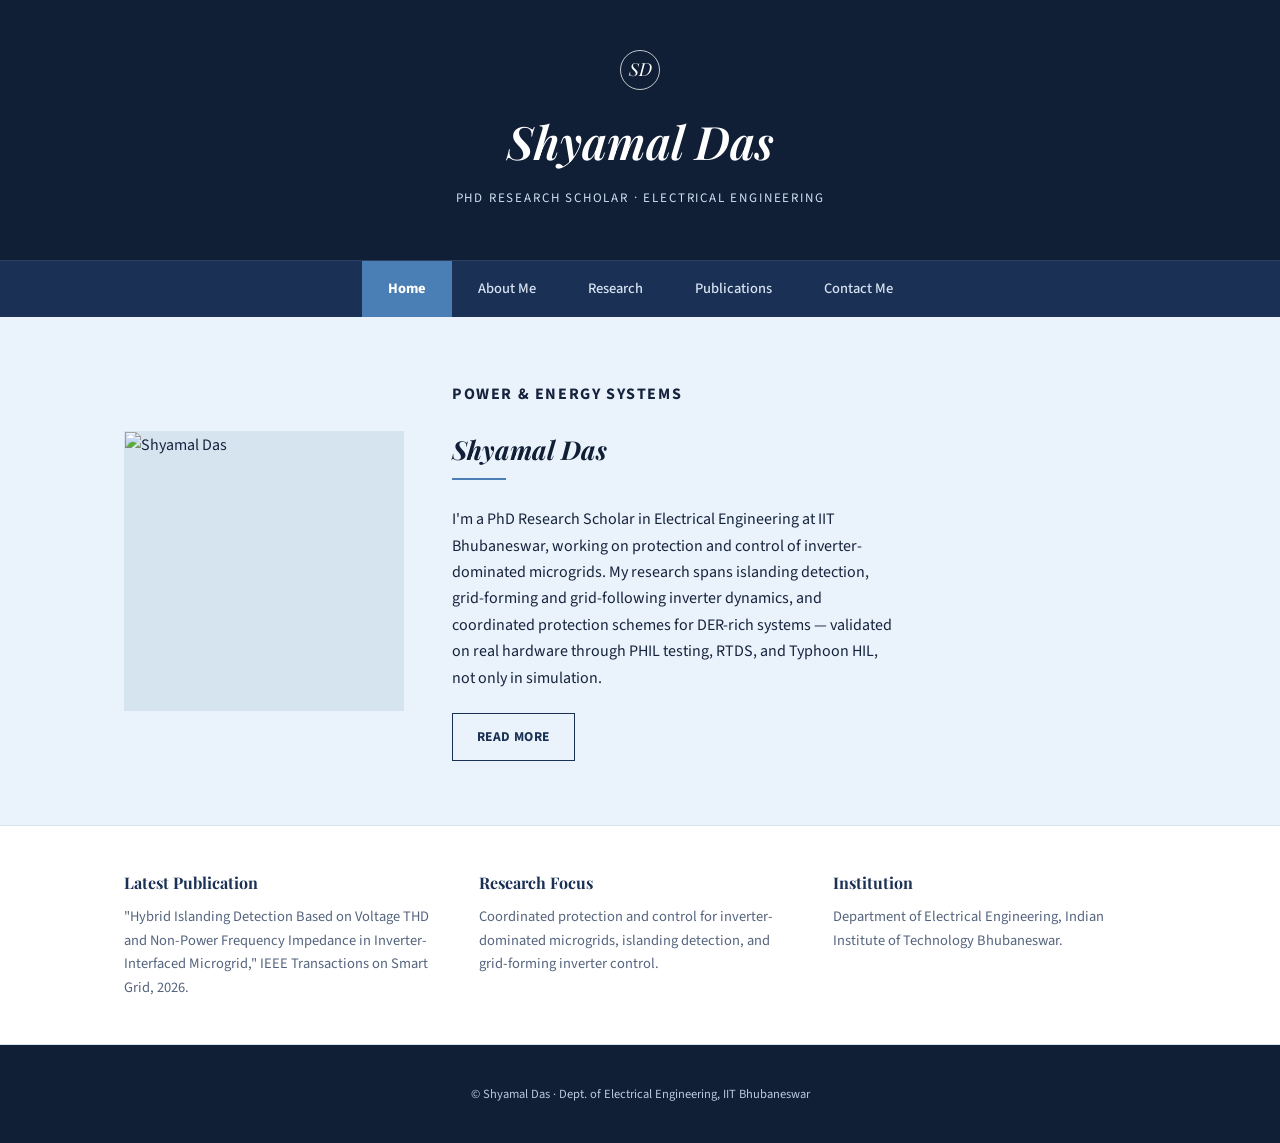
==== index.html @ 1ba5a6b0 "Initial commit" ====
<!DOCTYPE html>
<html lang="en">
<head>
<meta charset="UTF-8">
<meta name="viewport" content="width=device-width, initial-scale=1.0">
<title>Shyamal Das — Electrical Engineering, IIT Bhubaneswar</title>
<meta name="description" content="Shyamal Das — PhD Research Scholar, Electrical Engineering (Power Systems), IIT Bhubaneswar.">
<link rel="preconnect" href="https://fonts.googleapis.com">
<link rel="preconnect" href="https://fonts.gstatic.com" crossorigin>
<link href="https://fonts.googleapis.com/css2?family=Playfair+Display:ital,wght@0,600;1,600&family=Source+Sans+3:wght@400;600;700&display=swap" rel="stylesheet">
<link rel="stylesheet" href="style.css">
</head>
<body>

<header class="cover">
  <div>
    <div class="cover-mark">SD</div>
    <h1>Shyamal Das</h1>
    <p>PhD Research Scholar &middot; Electrical Engineering</p>
  </div>
</header>

<nav class="nav-bar">
  <div class="nav-inner">
    <a href="index.html" class="active">Home</a>
    <a href="about.html">About Me</a>
    <a href="research.html">Research</a>
    <a href="publications.html">Publications</a>
    <a href="contact.html">Contact Me</a>
  </div>
  <button class="nav-toggle" aria-label="Toggle menu" aria-expanded="false">
    <span></span><span></span><span></span>
  </button>
</nav>

<main>
  <div class="wrap">
    <div class="intro-grid">
      <div class="intro-photo-wrap">
        <img class="intro-photo" src="Image/profile.jpg" alt="Shyamal Das">
        <div class="intro-photo-fallback">Add profile.jpg to the Image folder</div>
      </div>
      <div class="intro-text">
        <p class="intro-eyebrow">Power &amp; Energy Systems</p>
        <h2 class="section-title">Shyamal Das</h2>
        <div class="section-rule"></div>
        <p>
          I'm a PhD Research Scholar in Electrical Engineering at IIT Bhubaneswar,
          working on protection and control of inverter-dominated microgrids. My research
          spans islanding detection, grid-forming and grid-following inverter dynamics, and
          coordinated protection schemes for DER-rich systems &mdash; validated on real hardware
          through PHIL testing, RTDS, and Typhoon HIL, not only in simulation.
        </p>
        <a href="about.html" class="btn">Read More</a>
      </div>
    </div>
  </div>

  <div class="strip">
    <div class="strip-grid">
      <div class="strip-item">
        <h3>Latest Publication</h3>
        <p>"Hybrid Islanding Detection Based on Voltage THD and Non-Power Frequency Impedance in Inverter-Interfaced Microgrid," IEEE Transactions on Smart Grid, 2026.</p>
      </div>
      <div class="strip-item">
        <h3>Research Focus</h3>
        <p>Coordinated protection and control for inverter-dominated microgrids, islanding detection, and grid-forming inverter control.</p>
      </div>
      <div class="strip-item">
        <h3>Institution</h3>
        <p>Department of Electrical Engineering, Indian Institute of Technology Bhubaneswar.</p>
      </div>
    </div>
  </div>
</main>

<footer class="site-footer">
  <p>&copy; Shyamal Das &middot; Dept. of Electrical Engineering, IIT Bhubaneswar</p>
</footer>

<script src="script.js"></script>
</body>
</html>
---- style.css ----
/* ---- tokens ---- */
:root{
  --navy-dark:  #101E36;
  --navy:       #1B3055;
  --navy-soft:  #2A4570;
  --accent:     #4A7FB5;
  --sky:        #EAF3FB;
  --card:       #FFFFFF;
  --text:       #16233D;
  --text-soft:  #55647E;
  --border:     #D6E4F0;

  --f-head: 'Playfair Display', Georgia, serif;
  --f-body: 'Source Sans 3', 'Segoe UI', sans-serif;

  --max: 1080px;
}

*{box-sizing:border-box;}
html{scroll-behavior:smooth;}
body{
  margin:0;
  background:var(--sky);
  color:var(--text);
  font-family:var(--f-body);
  line-height:1.65;
  -webkit-font-smoothing:antialiased;
}
a{color:inherit;}
h1,h2,h3{font-family:var(--f-head); margin:0; color:var(--navy-dark);}
ul{list-style:none; margin:0; padding:0;}
img{max-width:100%; display:block;}

/* ---- cover / header ---- */
.cover{
  position:relative;
  min-height:260px;
  display:flex; align-items:center; justify-content:center;
  text-align:center;
  background:
    linear-gradient(180deg, rgba(16,30,54,.72), rgba(16,30,54,.82)),
    url('Image/cover.jpg') center/cover no-repeat, var(--navy-dark);
  color:#fff;
  padding:40px 20px;
}
.cover-mark{
  width:40px; height:40px; margin:0 auto 14px;
  border:1.5px solid rgba(255,255,255,.75); border-radius:50%;
  display:flex; align-items:center; justify-content:center;
  font-family:var(--f-head); font-style:italic; font-size:18px;
}
.cover h1{
  color:#fff; font-size:clamp(30px,4.5vw,46px); font-style:italic;
  font-weight:600; margin-bottom:8px;
}
.cover p{
  font-family:var(--f-body); letter-spacing:.14em; font-size:13px;
  text-transform:uppercase; color:#CFE0F2; margin:0;
}

/* ---- nav ---- */
.nav-bar{
  background:var(--navy); border-top:1px solid rgba(255,255,255,.08);
  position:sticky; top:0; z-index:30;
}
.nav-inner{
  max-width:var(--max); margin:0 auto;
  display:flex; align-items:center; justify-content:center;
  flex-wrap:wrap;
}
.nav-inner a{
  font-family:var(--f-body); font-size:14.5px; font-weight:500;
  text-decoration:none; color:#D7E3F2;
  padding:16px 26px; transition:background .2s ease, color .2s ease;
}
.nav-inner a:hover{background:var(--navy-soft); color:#fff;}
.nav-inner a.active{
  background:var(--accent); color:#fff; font-weight:700;
}
.nav-toggle{
  display:none; background:none; border:0; cursor:pointer;
  padding:14px 20px; flex-direction:column; gap:5px; margin-left:auto;
}
.nav-toggle span{width:22px; height:2px; background:#fff; display:block;}

/* ---- layout helpers ---- */
.wrap{max-width:var(--max); margin:0 auto; padding:64px 24px;}
.wrap-narrow{max-width:820px; margin:0 auto; padding:64px 24px;}

.section-title{
  font-size:26px; font-style:italic; margin-bottom:6px;
}
.section-rule{
  width:54px; height:2px; background:var(--accent); margin:0 0 26px;
}

/* ---- home intro ---- */
.intro-grid{
  display:grid; grid-template-columns:280px 1fr; gap:48px; align-items:center;
}
.intro-photo-wrap{
  position:relative; width:100%; aspect-ratio:1/1;
  background:var(--border); border:1px solid var(--border); overflow:hidden;
}
.intro-photo{width:100%; height:100%; object-fit:cover;}
.intro-photo-fallback{
  display:none; position:absolute; inset:0;
  align-items:center; justify-content:center; text-align:center; padding:20px;
  color:var(--text-soft); font-family:var(--f-body); font-size:13px;
}
.intro-photo-wrap.no-image .intro-photo{display:none;}
.intro-photo-wrap.no-image .intro-photo-fallback{display:flex;}
.intro-eyebrow{
  font-family:var(--f-body); font-size:12.5px; letter-spacing:.1em;
  text-transform:uppercase; color:var(--accent); font-weight:700; margin-bottom:10px;
}
.intro-text p{font-size:16px; color:var(--text); margin:0 0 22px; max-width:56ch;}
.btn{
  display:inline-block; font-family:var(--f-body); font-size:13.5px; font-weight:700;
  letter-spacing:.03em; text-transform:uppercase;
  padding:12px 24px; border:1.5px solid var(--navy); text-decoration:none;
  color:var(--navy); transition:all .2s ease;
}
.btn:hover{background:var(--navy); color:#fff;}

/* ---- highlight strip (home) ---- */
.strip{background:var(--card); border-top:1px solid var(--border); border-bottom:1px solid var(--border);}
.strip-grid{
  max-width:var(--max); margin:0 auto; padding:44px 24px;
  display:grid; grid-template-columns:repeat(3,1fr); gap:32px;
}
.strip-item h3{font-size:16px; margin-bottom:8px; color:var(--navy);}
.strip-item p{margin:0; font-size:14.5px; color:var(--text-soft);}

/* ---- cards / lists shared ---- */
.card{
  background:var(--card); border:1px solid var(--border);
  padding:26px 28px; margin-bottom:18px;
}
.tag-list{display:flex; flex-wrap:wrap; gap:10px; margin-top:18px;}
.tag-list li{
  font-family:var(--f-body); font-size:12.5px; padding:7px 14px;
  background:var(--card); border:1px solid var(--border); color:var(--navy);
}

/* ---- timeline (about page) ---- */
.timeline{border-left:2px solid var(--border); margin:0 0 40px 6px; padding-left:26px;}
.timeline-item{position:relative; padding-bottom:30px;}
.timeline-item:last-child{padding-bottom:0;}
.timeline-item::before{
  content:''; position:absolute; left:-32px; top:5px;
  width:9px; height:9px; border-radius:50%;
  background:var(--sky); border:2px solid var(--accent);
}
.timeline-date{font-family:var(--f-body); font-size:12.5px; font-weight:700; color:var(--accent); margin:0 0 4px;}
.timeline-title{font-size:18px; margin-bottom:4px;}
.timeline-org{font-size:14px; color:var(--text-soft); margin:0 0 6px;}
.timeline-desc{font-size:14.5px; margin:0; color:var(--text);}

.exp-grid{display:grid; grid-template-columns:repeat(2,1fr); gap:18px;}

/* ---- publications ---- */
.pub-group-title{
  font-family:var(--f-body); font-size:13px; text-transform:uppercase; letter-spacing:.08em;
  color:var(--accent); font-weight:700; margin:0 0 16px;
}
.pub-list{counter-reset:pub; margin-bottom:40px;}
.pub-item{counter-increment:pub; padding:16px 0 16px 40px; position:relative; border-top:1px solid var(--border);}
.pub-item::before{
  content:counter(pub, decimal-leading-zero);
  position:absolute; left:0; top:16px;
  font-family:var(--f-body); font-weight:700; font-size:12px; color:var(--accent);
}
.pub-text{margin:0; font-size:15px;}
.pub-meta{margin:6px 0 0; font-size:12.5px; color:var(--text-soft);}
.review-note{font-size:14px; color:var(--text-soft);}

/* ---- skills ---- */
.skills-grid{display:grid; grid-template-columns:repeat(3,1fr); gap:32px;}
.skill-col h3{font-size:15px; margin-bottom:12px; color:var(--accent); font-family:var(--f-body); text-transform:uppercase; letter-spacing:.04em;}
.skill-col ul li{font-size:14px; padding:8px 0; border-top:1px solid var(--border);}
.skill-col ul li:last-child{border-bottom:1px solid var(--border);}

/* ---- contact ---- */
.contact-email{
  font-family:var(--f-body); font-size:19px; font-weight:700; color:var(--navy);
  text-decoration:none; border-bottom:2px solid var(--accent);
}
.profile-links{display:flex; flex-direction:column; gap:12px; margin-top:26px;}
.profile-link{
  font-size:14px; color:var(--text-soft);
  padding:11px 16px; border:1px solid var(--border); background:var(--card);
}

/* ---- footer ---- */
.site-footer{
  background:var(--navy-dark); color:#B9C9DE;
  text-align:center; padding:26px 24px; font-size:12.5px;
}

/* ---- responsive ---- */
@media (max-width:820px){
  .intro-grid{grid-template-columns:1fr;}
  .intro-photo{max-width:280px; margin:0 auto;}
  .strip-grid{grid-template-columns:1fr; gap:24px;}
  .exp-grid{grid-template-columns:1fr;}
  .skills-grid{grid-template-columns:1fr; gap:24px;}
}

@media (max-width:680px){
  .nav-toggle{display:flex;}
  .nav-inner{
    display:none; width:100%; flex-direction:column;
  }
  .nav-inner.open{display:flex;}
  .nav-inner a{width:100%; text-align:center; border-top:1px solid rgba(255,255,255,.08);}
}

/* ---- accessibility ---- */
a:focus-visible, button:focus-visible{outline:2px solid var(--accent); outline-offset:2px;}
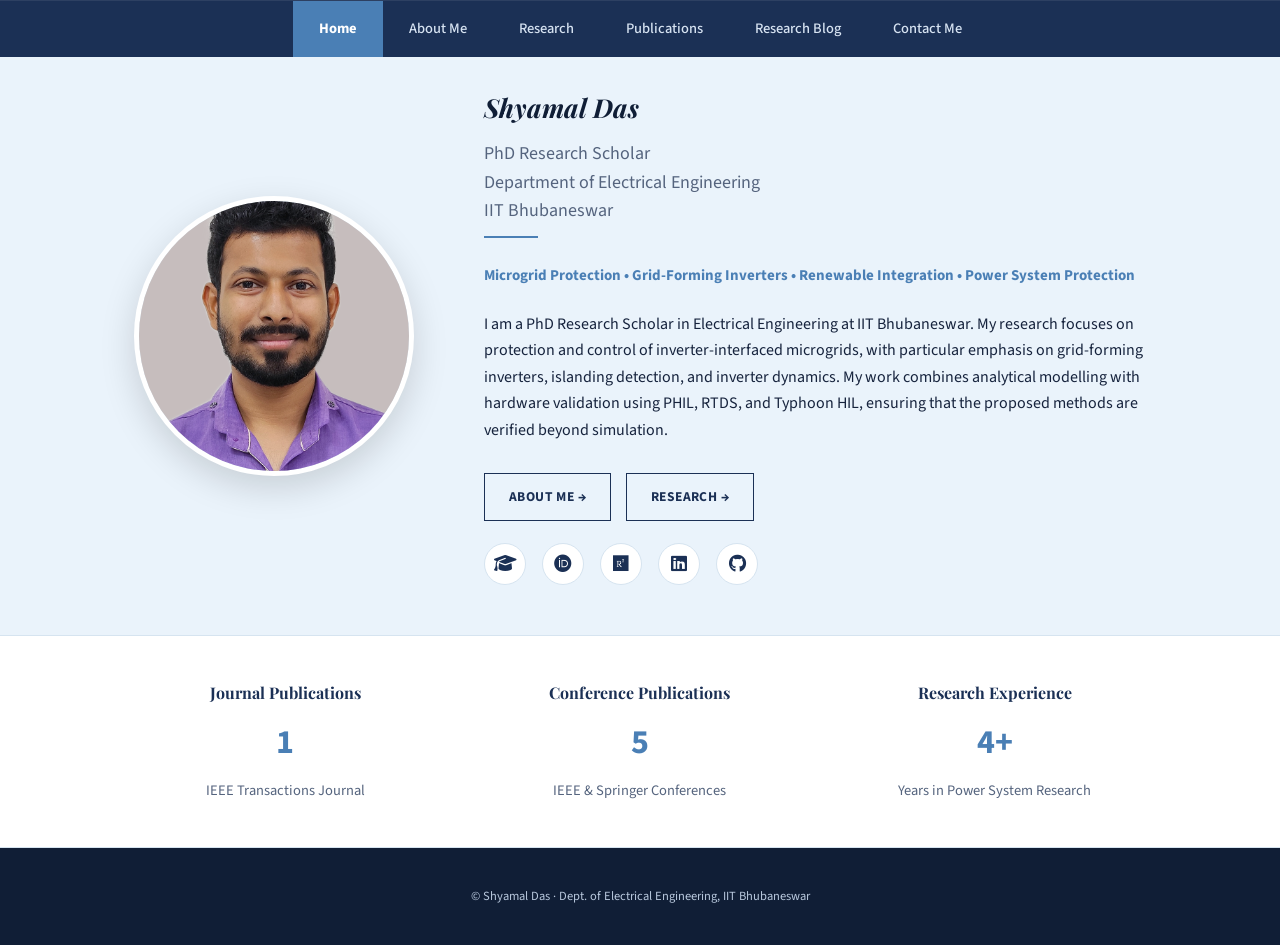
==== commit 55de5250: "Initial commit" ====
--- a/index.html
+++ b/index.html
@@ -8,17 +8,12 @@
 <link rel="preconnect" href="https://fonts.googleapis.com">
 <link rel="preconnect" href="https://fonts.gstatic.com" crossorigin>
 <link href="https://fonts.googleapis.com/css2?family=Playfair+Display:ital,wght@0,600;1,600&family=Source+Sans+3:wght@400;600;700&display=swap" rel="stylesheet">
+<link rel="stylesheet" href="https://cdnjs.cloudflare.com/ajax/libs/font-awesome/6.7.2/css/all.min.css">
 <link rel="stylesheet" href="style.css">
 </head>
 <body>
 
-<header class="cover">
-  <div>
-    <div class="cover-mark">SD</div>
-    <h1>Shyamal Das</h1>
-    <p>PhD Research Scholar &middot; Electrical Engineering</p>
-  </div>
-</header>
+
 
 <nav class="nav-bar">
   <div class="nav-inner">
@@ -26,6 +21,7 @@
     <a href="about.html">About Me</a>
     <a href="research.html">Research</a>
     <a href="publications.html">Publications</a>
+    <a href="blog.html">Research Blog</a>
     <a href="contact.html">Contact Me</a>
   </div>
   <button class="nav-toggle" aria-label="Toggle menu" aria-expanded="false">
@@ -36,43 +32,106 @@
 <main>
   <div class="wrap">
     <div class="intro-grid">
+
       <div class="intro-photo-wrap">
-        <img class="intro-photo" src="Image/profile.jpg" alt="Shyamal Das">
-        <div class="intro-photo-fallback">Add profile.jpg to the Image folder</div>
+        <img class="intro-photo" src="Image/profile.jpeg" alt="Shyamal Das">
+        <div class="intro-photo-fallback">
+          Add profile.jpeg to the Image folder
+        </div>
       </div>
+
       <div class="intro-text">
-        <p class="intro-eyebrow">Power &amp; Energy Systems</p>
+
         <h2 class="section-title">Shyamal Das</h2>
+
+        <p class="intro-designation">
+          PhD Research Scholar<br>
+          Department of Electrical Engineering<br>
+          IIT Bhubaneswar
+        </p>
+
         <div class="section-rule"></div>
+
+        <p class="intro-interests">
+          Microgrid Protection &bull;
+          Grid-Forming Inverters &bull;
+          Renewable Integration &bull;
+          Power System Protection
+        </p>
+
         <p>
-          I'm a PhD Research Scholar in Electrical Engineering at IIT Bhubaneswar,
-          working on protection and control of inverter-dominated microgrids. My research
-          spans islanding detection, grid-forming and grid-following inverter dynamics, and
-          coordinated protection schemes for DER-rich systems &mdash; validated on real hardware
-          through PHIL testing, RTDS, and Typhoon HIL, not only in simulation.
+          I am a PhD Research Scholar in Electrical Engineering at IIT Bhubaneswar.
+          My research focuses on protection and control of inverter-interfaced
+          microgrids, with particular emphasis on grid-forming inverters,
+          islanding detection, and inverter dynamics. My work combines analytical
+          modelling with hardware validation using PHIL, RTDS, and Typhoon HIL,
+          ensuring that the proposed methods are verified beyond simulation.
         </p>
-        <a href="about.html" class="btn">Read More</a>
+
+        <div class="hero-buttons">
+          <a href="about.html" class="btn">
+            About Me →
+          </a>
+
+          <a href="research.html" class="btn btn-filled">
+            Research →
+          </a>
+        </div>
+
+        <div class="hero-icons">
+
+          <a href="https://scholar.google.com/citations?user=YOUR_ID"
+             target="_blank" aria-label="Google Scholar">
+             <i class="fas fa-graduation-cap"></i>
+          </a>
+
+          <a href="https://orcid.org/YOUR_ORCID"
+             target="_blank" aria-label="ORCID">
+             <i class="fab fa-orcid"></i>
+          </a>
+
+          <a href="https://www.researchgate.net/profile/YOUR_PROFILE"
+             target="_blank" aria-label="ResearchGate">
+             <i class="fab fa-researchgate"></i>
+          </a>
+
+          <a href="https://www.linkedin.com/in/YOUR_PROFILE"
+             target="_blank" aria-label="LinkedIn">
+             <i class="fab fa-linkedin"></i>
+          </a>
+
+          <a href="https://github.com/YOUR_USERNAME"
+             target="_blank" aria-label="GitHub">
+             <i class="fab fa-github"></i>
+          </a>
+
+        </div>
+
       </div>
-    </div>
-  </div>
 
-  <div class="strip">
-    <div class="strip-grid">
-      <div class="strip-item">
-        <h3>Latest Publication</h3>
-        <p>"Hybrid Islanding Detection Based on Voltage THD and Non-Power Frequency Impedance in Inverter-Interfaced Microgrid," IEEE Transactions on Smart Grid, 2026.</p>
-      </div>
-      <div class="strip-item">
-        <h3>Research Focus</h3>
-        <p>Coordinated protection and control for inverter-dominated microgrids, islanding detection, and grid-forming inverter control.</p>
-      </div>
-      <div class="strip-item">
-        <h3>Institution</h3>
-        <p>Department of Electrical Engineering, Indian Institute of Technology Bhubaneswar.</p>
-      </div>
     </div>
   </div>
 </main>
+
+<section class="strip">
+  <div class="strip-grid">
+
+    <div class="strip-item">
+      <h3>Journal Publications</h3>
+      <p><strong>1</strong> IEEE Transactions Journal</p>
+    </div>
+
+    <div class="strip-item">
+    <h3>Conference Publications</h3>
+    <p><strong>5</strong> IEEE & Springer Conferences</p>
+    </div>
+    
+    <div class="strip-item">
+      <h3>Research Experience</h3>
+      <p><strong>4+</strong> Years in Power System Research</p>
+    </div>
+  </div>
+</section>
 
 <footer class="site-footer">
   <p>&copy; Shyamal Das &middot; Dept. of Electrical Engineering, IIT Bhubaneswar</p>
--- a/style.css
+++ b/style.css
@@ -1,14 +1,14 @@
 /* ---- tokens ---- */
-:root{
-  --navy-dark:  #101E36;
-  --navy:       #1B3055;
-  --navy-soft:  #2A4570;
-  --accent:     #4A7FB5;
-  --sky:        #EAF3FB;
-  --card:       #FFFFFF;
-  --text:       #16233D;
-  --text-soft:  #55647E;
-  --border:     #D6E4F0;
+:root {
+  --navy-dark: #101E36;
+  --navy: #1B3055;
+  --navy-soft: #2A4570;
+  --accent: #4A7FB5;
+  --sky: #EAF3FB;
+  --card: #FFFFFF;
+  --text: #16233D;
+  --text-soft: #55647E;
+  --border: #D6E4F0;
 
   --f-head: 'Playfair Display', Georgia, serif;
   --f-body: 'Source Sans 3', 'Segoe UI', sans-serif;
@@ -16,205 +16,913 @@
   --max: 1080px;
 }
 
-*{box-sizing:border-box;}
-html{scroll-behavior:smooth;}
-body{
-  margin:0;
-  background:var(--sky);
-  color:var(--text);
-  font-family:var(--f-body);
-  line-height:1.65;
-  -webkit-font-smoothing:antialiased;
-}
-a{color:inherit;}
-h1,h2,h3{font-family:var(--f-head); margin:0; color:var(--navy-dark);}
-ul{list-style:none; margin:0; padding:0;}
-img{max-width:100%; display:block;}
+* {
+  box-sizing: border-box;
+}
+
+html {
+  scroll-behavior: smooth;
+}
+
+body {
+  margin: 0;
+  background: var(--sky);
+  color: var(--text);
+  font-family: var(--f-body);
+  line-height: 1.65;
+  -webkit-font-smoothing: antialiased;
+}
+
+a {
+  color: inherit;
+}
+
+h1,
+h2,
+h3 {
+  font-family: var(--f-head);
+  margin: 0;
+  color: var(--navy-dark);
+}
+
+ul {
+  list-style: none;
+  margin: 0;
+  padding: 0;
+}
+
+img {
+  max-width: 100%;
+  display: block;
+}
 
 /* ---- cover / header ---- */
-.cover{
-  position:relative;
-  min-height:260px;
-  display:flex; align-items:center; justify-content:center;
-  text-align:center;
+.cover {
+  position: relative;
+  min-height: 260px;
+  display: flex;
+  align-items: center;
+  justify-content: center;
+  text-align: center;
   background:
-    linear-gradient(180deg, rgba(16,30,54,.72), rgba(16,30,54,.82)),
+    linear-gradient(180deg, rgba(16, 30, 54, .72), rgba(16, 30, 54, .82)),
     url('Image/cover.jpg') center/cover no-repeat, var(--navy-dark);
-  color:#fff;
-  padding:40px 20px;
-}
-.cover-mark{
-  width:40px; height:40px; margin:0 auto 14px;
-  border:1.5px solid rgba(255,255,255,.75); border-radius:50%;
-  display:flex; align-items:center; justify-content:center;
-  font-family:var(--f-head); font-style:italic; font-size:18px;
-}
-.cover h1{
-  color:#fff; font-size:clamp(30px,4.5vw,46px); font-style:italic;
-  font-weight:600; margin-bottom:8px;
-}
-.cover p{
-  font-family:var(--f-body); letter-spacing:.14em; font-size:13px;
-  text-transform:uppercase; color:#CFE0F2; margin:0;
+  color: #fff;
+  padding: 40px 20px;
+}
+
+.cover-mark {
+  width: 40px;
+  height: 40px;
+  margin: 0 auto 14px;
+  border: 1.5px solid rgba(255, 255, 255, .75);
+  border-radius: 50%;
+  display: flex;
+  align-items: center;
+  justify-content: center;
+  font-family: var(--f-head);
+  font-style: italic;
+  font-size: 18px;
+}
+
+.cover h1 {
+  color: #fff;
+  font-size: clamp(30px, 4.5vw, 46px);
+  font-style: italic;
+  font-weight: 600;
+  margin-bottom: 8px;
+}
+
+.cover p {
+  font-family: var(--f-body);
+  letter-spacing: .14em;
+  font-size: 13px;
+  text-transform: uppercase;
+  color: #CFE0F2;
+  margin: 0;
 }
 
 /* ---- nav ---- */
-.nav-bar{
-  background:var(--navy); border-top:1px solid rgba(255,255,255,.08);
-  position:sticky; top:0; z-index:30;
-}
-.nav-inner{
-  max-width:var(--max); margin:0 auto;
-  display:flex; align-items:center; justify-content:center;
-  flex-wrap:wrap;
-}
-.nav-inner a{
-  font-family:var(--f-body); font-size:14.5px; font-weight:500;
-  text-decoration:none; color:#D7E3F2;
-  padding:16px 26px; transition:background .2s ease, color .2s ease;
-}
-.nav-inner a:hover{background:var(--navy-soft); color:#fff;}
-.nav-inner a.active{
-  background:var(--accent); color:#fff; font-weight:700;
-}
-.nav-toggle{
-  display:none; background:none; border:0; cursor:pointer;
-  padding:14px 20px; flex-direction:column; gap:5px; margin-left:auto;
-}
-.nav-toggle span{width:22px; height:2px; background:#fff; display:block;}
+.nav-bar {
+  background: var(--navy);
+  border-top: 1px solid rgba(255, 255, 255, .08);
+  position: sticky;
+  top: 0;
+  z-index: 30;
+}
+
+.nav-inner {
+  max-width: var(--max);
+  margin: 0 auto;
+  display: flex;
+  align-items: center;
+  justify-content: center;
+  flex-wrap: wrap;
+}
+
+.nav-inner a {
+  font-family: var(--f-body);
+  font-size: 14.5px;
+  font-weight: 500;
+  text-decoration: none;
+  color: #D7E3F2;
+  padding: 16px 26px;
+  transition: background .2s ease, color .2s ease;
+}
+
+.nav-inner a:hover {
+  background: var(--navy-soft);
+  color: #fff;
+}
+
+.nav-inner a.active {
+  background: var(--accent);
+  color: #fff;
+  font-weight: 700;
+}
+
+.nav-toggle {
+  display: none;
+  background: none;
+  border: 0;
+  cursor: pointer;
+  padding: 14px 20px;
+  flex-direction: column;
+  gap: 5px;
+  margin-left: auto;
+}
+
+.nav-toggle span {
+  width: 22px;
+  height: 2px;
+  background: #fff;
+  display: block;
+}
 
 /* ---- layout helpers ---- */
-.wrap{max-width:var(--max); margin:0 auto; padding:64px 24px;}
-.wrap-narrow{max-width:820px; margin:0 auto; padding:64px 24px;}
-
-.section-title{
-  font-size:26px; font-style:italic; margin-bottom:6px;
-}
-.section-rule{
-  width:54px; height:2px; background:var(--accent); margin:0 0 26px;
+.wrap {
+  max-width: var(--max);
+  margin: 0 auto;
+  padding: 30px 24px 20px;
+}
+
+.wrap-narrow {
+  max-width: 820px;
+  margin: 0 auto;
+  padding: 30px 24px 20px;
+}
+
+.section-title {
+  font-size: 26px;
+  font-style: italic;
+  margin-bottom: 6px;
+}
+
+.section-rule {
+  width: 54px;
+  height: 2px;
+  background: var(--accent);
+  margin: 0 0 26px;
 }
 
 /* ---- home intro ---- */
-.intro-grid{
-  display:grid; grid-template-columns:280px 1fr; gap:48px; align-items:center;
-}
-.intro-photo-wrap{
-  position:relative; width:100%; aspect-ratio:1/1;
-  background:var(--border); border:1px solid var(--border); overflow:hidden;
-}
-.intro-photo{width:100%; height:100%; object-fit:cover;}
-.intro-photo-fallback{
-  display:none; position:absolute; inset:0;
-  align-items:center; justify-content:center; text-align:center; padding:20px;
-  color:var(--text-soft); font-family:var(--f-body); font-size:13px;
-}
-.intro-photo-wrap.no-image .intro-photo{display:none;}
-.intro-photo-wrap.no-image .intro-photo-fallback{display:flex;}
-.intro-eyebrow{
-  font-family:var(--f-body); font-size:12.5px; letter-spacing:.1em;
-  text-transform:uppercase; color:var(--accent); font-weight:700; margin-bottom:10px;
-}
-.intro-text p{font-size:16px; color:var(--text); margin:0 0 22px; max-width:56ch;}
-.btn{
-  display:inline-block; font-family:var(--f-body); font-size:13.5px; font-weight:700;
-  letter-spacing:.03em; text-transform:uppercase;
-  padding:12px 24px; border:1.5px solid var(--navy); text-decoration:none;
-  color:var(--navy); transition:all .2s ease;
-}
-.btn:hover{background:var(--navy); color:#fff;}
+.intro-grid {
+  display: grid;
+  grid-template-columns: 300px 1fr;
+  gap: 60px;
+  align-items: center;
+}
+
+.intro-photo-wrap {
+  width: 280px;
+  height: 280px;
+  margin: auto;
+
+  border-radius: 50%;
+  overflow: hidden;
+
+  border: 5px solid #fff;
+
+  box-shadow: 0 12px 35px rgba(0, 0, 0, .15);
+
+  background: var(--border);
+}
+
+.intro-photo {
+  width: 100%;
+  height: 100%;
+  object-fit: cover;
+}
+
+.intro-designation {
+
+  margin: 10px 0;
+
+  color: var(--text-soft);
+
+  font-size: 18px;
+
+  line-height: 1.6;
+}
+
+.intro-interests {
+
+  color: var(--accent);
+
+  font-weight: 700;
+
+  font-size: 15px;
+
+  margin-bottom: 22px;
+}
+
+/* Buttons */
+.hero-buttons {
+
+  display: flex;
+
+  gap: 15px;
+
+  margin: 30px 0 22px;
+}
+
+.btn-filled {
+  background: transparent;
+  color: var(--navy);
+  border: 1.5px solid var(--navy);
+}
+
+.btn-filled:hover {
+  background: var(--navy);
+  color: #fff;
+}
+
+.btn {
+  display: inline-block;
+  font-family: var(--f-body);
+  font-size: 13.5px;
+  font-weight: 700;
+  letter-spacing: .03em;
+  text-transform: uppercase;
+  padding: 12px 24px;
+  border: 1.5px solid var(--navy);
+  text-decoration: none;
+  color: var(--navy);
+  transition: all .2s ease;
+}
+
+.btn:hover {
+  background: var(--navy);
+  color: #fff;
+}
+
+/* Social icons */
+
+.hero-icons {
+
+  display: flex;
+
+  gap: 16px;
+
+  margin-top: 20px;
+}
+
+.hero-icons a {
+
+  width: 42px;
+
+  height: 42px;
+
+  border-radius: 50%;
+
+  display: flex;
+
+  justify-content: center;
+
+  align-items: center;
+
+  text-decoration: none;
+
+  color: var(--navy);
+
+  border: 1px solid var(--border);
+
+  background: #fff;
+
+  font-size: 18px;
+
+  transition: .25s;
+}
+
+.hero-icons a:hover {
+
+  background: var(--navy);
+
+  color: #fff;
+
+  transform: translateY(-3px);
+}
+
+/* Statistics strip */
+.strip {
+
+  background: #fff;
+
+  margin-top: 30px;
+
+  border-top: 1px solid var(--border);
+
+  border-bottom: 1px solid var(--border);
+}
+
+.strip-grid {
+
+  max-width: var(--max);
+
+  margin: auto;
+
+  display: grid;
+
+  grid-template-columns: repeat(3, 1fr);
+
+  gap: 30px;
+
+  padding: 40px 24px;
+}
+
+.strip-item {
+
+  text-align: center;
+}
+
+.strip-item h3 {
+
+  margin-bottom: 8px;
+
+  color: var(--navy);
+
+  font-size: 18px;
+}
+
+.strip-item p {
+
+  margin: 0;
+
+  font-size: 16px;
+
+  color: var(--text-soft);
+}
+
+.strip-item strong {
+
+  display: block;
+
+  font-size: 34px;
+
+  color: var(--accent);
+
+  margin-bottom: 8px;
+}
+
+/* Mobile responsiveness */
+@media (max-width:900px) {
+
+  .intro-grid {
+
+    grid-template-columns: 1fr;
+
+    text-align: center;
+  }
+
+  .section-rule {
+
+    margin: auto auto 24px;
+  }
+
+  .hero-buttons {
+
+    justify-content: center;
+  }
+
+  .hero-icons {
+
+    justify-content: center;
+  }
+
+  .strip-grid {
+
+    grid-template-columns: 1fr;
+  }
+}
 
 /* ---- highlight strip (home) ---- */
-.strip{background:var(--card); border-top:1px solid var(--border); border-bottom:1px solid var(--border);}
-.strip-grid{
-  max-width:var(--max); margin:0 auto; padding:44px 24px;
-  display:grid; grid-template-columns:repeat(3,1fr); gap:32px;
-}
-.strip-item h3{font-size:16px; margin-bottom:8px; color:var(--navy);}
-.strip-item p{margin:0; font-size:14.5px; color:var(--text-soft);}
+.strip {
+  background: var(--card);
+  border-top: 1px solid var(--border);
+  border-bottom: 1px solid var(--border);
+}
+
+.strip-grid {
+  max-width: var(--max);
+  margin: 0 auto;
+  padding: 44px 24px;
+  display: grid;
+  grid-template-columns: repeat(3, 1fr);
+  gap: 32px;
+}
+
+.strip-item h3 {
+  font-size: 16px;
+  margin-bottom: 8px;
+  color: var(--navy);
+}
+
+.strip-item p {
+  margin: 0;
+  font-size: 14.5px;
+  color: var(--text-soft);
+}
 
 /* ---- cards / lists shared ---- */
-.card{
-  background:var(--card); border:1px solid var(--border);
-  padding:26px 28px; margin-bottom:18px;
-}
-.tag-list{display:flex; flex-wrap:wrap; gap:10px; margin-top:18px;}
-.tag-list li{
-  font-family:var(--f-body); font-size:12.5px; padding:7px 14px;
-  background:var(--card); border:1px solid var(--border); color:var(--navy);
+.card {
+  background: transparent;
+  border: 1px solid var(--border);
+  padding: 26px 28px;
+  margin-bottom: 24px;
+  border-radius: 8px;
+}
+
+.tag-list {
+  display: flex;
+  flex-wrap: wrap;
+  gap: 10px;
+  margin-top: 18px;
+}
+
+.tag-list li {
+  font-family: var(--f-body);
+  font-size: 12.5px;
+  padding: 7px 14px;
+  background: var(--card);
+  border: 1px solid var(--border);
+  color: var(--navy);
+}
+
+/* About me */
+
+.interest-list {
+
+  display: grid;
+
+  grid-template-columns: repeat(2, 1fr);
+
+  gap: 14px;
+
+  padding-left: 20px;
+
+}
+
+.interest-list li {
+
+  color: var(--text);
+
+  font-size: 15px;
+
+}
+
+.card ul {
+
+  padding-left: 20px;
+
+  margin: 0;
+
+}
+
+.card li {
+
+  margin-bottom: 10px;
+
+}
+
+.card h3 {
+
+  margin-bottom: 15px;
+
+  font-size: 20px;
+
+  color: var(--navy);
+
 }
 
 /* ---- timeline (about page) ---- */
-.timeline{border-left:2px solid var(--border); margin:0 0 40px 6px; padding-left:26px;}
-.timeline-item{position:relative; padding-bottom:30px;}
-.timeline-item:last-child{padding-bottom:0;}
-.timeline-item::before{
-  content:''; position:absolute; left:-32px; top:5px;
-  width:9px; height:9px; border-radius:50%;
-  background:var(--sky); border:2px solid var(--accent);
-}
-.timeline-date{font-family:var(--f-body); font-size:12.5px; font-weight:700; color:var(--accent); margin:0 0 4px;}
-.timeline-title{font-size:18px; margin-bottom:4px;}
-.timeline-org{font-size:14px; color:var(--text-soft); margin:0 0 6px;}
-.timeline-desc{font-size:14.5px; margin:0; color:var(--text);}
-
-.exp-grid{display:grid; grid-template-columns:repeat(2,1fr); gap:18px;}
+.timeline {
+  border-left: 2px solid var(--border);
+  margin: 0 0 40px 6px;
+  padding-left: 26px;
+}
+
+.timeline-item {
+  position: relative;
+  padding-bottom: 30px;
+}
+
+.timeline-item:last-child {
+  padding-bottom: 0;
+}
+
+.timeline-item::before {
+  content: '';
+  position: absolute;
+  left: -32px;
+  top: 5px;
+  width: 9px;
+  height: 9px;
+  border-radius: 50%;
+  background: var(--sky);
+  border: 2px solid var(--accent);
+}
+
+.timeline-date {
+  font-family: var(--f-body);
+  font-size: 12.5px;
+  font-weight: 700;
+  color: var(--accent);
+  margin: 0 0 4px;
+}
+
+.timeline-title {
+  font-size: 18px;
+  margin-bottom: 4px;
+}
+
+.timeline-org {
+  font-size: 14px;
+  color: var(--text-soft);
+  margin: 0 0 6px;
+}
+
+.timeline-desc {
+  font-size: 14.5px;
+  margin: 0;
+  color: var(--text);
+}
+
+.exp-grid {
+  display: grid;
+  grid-template-columns: repeat(2, 1fr);
+  gap: 18px;
+}
+
+/* ---------- Research cards ---------- */
+
+.research-grid {
+
+  display: grid;
+
+  grid-template-columns: repeat(auto-fit, minmax(280px, 1fr));
+
+  gap: 22px;
+
+  margin-bottom: 40px;
+
+}
+
+.research-card {
+
+  padding: 22px;
+
+  border: 1px solid var(--border);
+
+  border-radius: 10px;
+
+  background: transparent;
+
+  transition: .3s;
+
+}
+
+.research-card:hover {
+
+  transform: translateY(-4px);
+
+  box-shadow: 0 8px 24px rgba(0, 0, 0, .08);
+
+}
+
+.research-card h3 {
+
+  margin-bottom: 12px;
+
+  font-size: 22px;
+
+}
+
+/* ---------- Collaborators ---------- */
+
+.collab-grid {
+
+  display: grid;
+
+  grid-template-columns: repeat(auto-fit, minmax(260px, 1fr));
+
+  gap: 30px;
+
+  margin-bottom: 40px;
+
+}
+
+.collab-card {
+
+  text-align: center;
+
+  padding: 24px;
+
+  border: 1px solid var(--border);
+
+  border-radius: 12px;
+
+  background: transparent;
+
+}
+
+.collab-card img {
+
+  width: 140px;
+
+  height: 140px;
+
+  margin: auto;
+
+  border-radius: 50%;
+
+  object-fit: cover;
+
+  border: 4px solid white;
+
+  box-shadow: 0 5px 20px rgba(0, 0, 0, .12);
+
+  margin-bottom: 18px;
+
+}
+
+.collab-card h3 {
+
+  margin-bottom: 10px;
+
+}
+
+.collab-card p {
+
+  color: var(--text-soft);
+
+  margin-bottom: 20px;
+
+}
+
+
+.subsection-title{
+    margin:40px 0 18px;
+    font-size:24px;
+    color:var(--navy);
+    font-family:var(--f-head);
+}
+
+.collab-role{
+    margin:12px 0;
+    color:var(--accent);
+    font-weight:700;
+    text-transform:uppercase;
+    letter-spacing:.05em;
+    font-size:13px;
+}
+
+/* ---------- Gallery ---------- */
+
+.gallery-grid {
+
+  display: grid;
+
+  grid-template-columns: repeat(auto-fit, minmax(260px, 1fr));
+
+  gap: 20px;
+
+}
+
+.gallery-grid img {
+
+  width: 100%;
+
+  height: 220px;
+
+  object-fit: cover;
+
+  border-radius: 10px;
+
+  transition: .3s;
+
+}
+
+.gallery-grid img:hover {
+
+  transform: scale(1.03);
+
+}
+
 
 /* ---- publications ---- */
-.pub-group-title{
-  font-family:var(--f-body); font-size:13px; text-transform:uppercase; letter-spacing:.08em;
-  color:var(--accent); font-weight:700; margin:0 0 16px;
-}
-.pub-list{counter-reset:pub; margin-bottom:40px;}
-.pub-item{counter-increment:pub; padding:16px 0 16px 40px; position:relative; border-top:1px solid var(--border);}
-.pub-item::before{
-  content:counter(pub, decimal-leading-zero);
-  position:absolute; left:0; top:16px;
-  font-family:var(--f-body); font-weight:700; font-size:12px; color:var(--accent);
-}
-.pub-text{margin:0; font-size:15px;}
-.pub-meta{margin:6px 0 0; font-size:12.5px; color:var(--text-soft);}
-.review-note{font-size:14px; color:var(--text-soft);}
+.pub-group-title {
+  font-family: var(--f-body);
+  font-size: 13px;
+  text-transform: uppercase;
+  letter-spacing: .08em;
+  color: var(--accent);
+  font-weight: 700;
+  margin: 0 0 16px;
+}
+
+.pub-list {
+  list-style: none;
+  counter-reset: pub;
+  margin-bottom: 40px;
+}
+
+.pub-item {
+  counter-increment: pub;
+  padding: 16px 0 16px 40px;
+  position: relative;
+  border-top: 1px solid var(--border);
+}
+
+.pub-item::before {
+  content: counter(pub, decimal-leading-zero);
+  position: absolute;
+  left: 0;
+  top: 16px;
+  font-family: var(--f-body);
+  font-weight: 700;
+  font-size: 12px;
+  color: var(--accent);
+}
+
+.pub-text {
+  margin: 0;
+  font-size: 15px;
+}
+
+.pub-meta {
+  margin: 6px 0 0;
+  font-size: 12.5px;
+  color: var(--text-soft);
+}
+
+.review-note {
+  font-size: 14px;
+  color: var(--text-soft);
+}
+
+.pub-meta a {
+  color: #2f67b1;
+  text-decoration: none;
+  font-weight: 600;
+}
+
+.pub-meta a:hover {
+  text-decoration: underline;
+  color: #184b8a;
+}
 
 /* ---- skills ---- */
-.skills-grid{display:grid; grid-template-columns:repeat(3,1fr); gap:32px;}
-.skill-col h3{font-size:15px; margin-bottom:12px; color:var(--accent); font-family:var(--f-body); text-transform:uppercase; letter-spacing:.04em;}
-.skill-col ul li{font-size:14px; padding:8px 0; border-top:1px solid var(--border);}
-.skill-col ul li:last-child{border-bottom:1px solid var(--border);}
+.skills-grid {
+  display: grid;
+  grid-template-columns: repeat(3, 1fr);
+  gap: 32px;
+}
+
+.skill-col h3 {
+  font-size: 15px;
+  margin-bottom: 12px;
+  color: var(--accent);
+  font-family: var(--f-body);
+  text-transform: uppercase;
+  letter-spacing: .04em;
+}
+
+.skill-col ul li {
+  font-size: 14px;
+  padding: 8px 0;
+  border-top: 1px solid var(--border);
+}
+
+.skill-col ul li:last-child {
+  border-bottom: 1px solid var(--border);
+}
 
 /* ---- contact ---- */
-.contact-email{
-  font-family:var(--f-body); font-size:19px; font-weight:700; color:var(--navy);
-  text-decoration:none; border-bottom:2px solid var(--accent);
-}
-.profile-links{display:flex; flex-direction:column; gap:12px; margin-top:26px;}
-.profile-link{
-  font-size:14px; color:var(--text-soft);
-  padding:11px 16px; border:1px solid var(--border); background:var(--card);
+.contact-email {
+  display: inline-flex;
+  align-items: center;
+  gap: 8px;
+  margin-bottom: 20px;
+  color: #2c3e50;
+  text-decoration: none;
+  font-size: 1rem;
+  font-weight: 500;
+}
+
+.contact-email:hover {
+  color: #0056b3;
+}
+
+.profile-links {
+  display: flex;
+  justify-content: center;
+  gap: 14px;
+  margin-top: 15px;
+}
+
+.profile-link {
+  width: 46px;
+  height: 46px;
+  display: flex;
+  align-items: center;
+  justify-content: center;
+  border-radius: 50%;
+  background: #ffffff;
+  color: #2c3e50;
+  border: 1px solid #dcdcdc;
+  font-size: 1.3rem;
+  text-decoration: none;
+  transition: all 0.3s ease;
+  box-shadow: 0 2px 8px rgba(0, 0, 0, 0.08);
+}
+
+.profile-link:hover {
+  background: #0056b3;
+  color: #fff;
+  transform: translateY(-3px);
+  box-shadow: 0 8px 20px rgba(0, 86, 179, 0.25);
 }
 
 /* ---- footer ---- */
-.site-footer{
-  background:var(--navy-dark); color:#B9C9DE;
-  text-align:center; padding:26px 24px; font-size:12.5px;
+.site-footer {
+  background: var(--navy-dark);
+  color: #B9C9DE;
+  text-align: center;
+  padding: 26px 24px;
+  font-size: 12.5px;
 }
 
 /* ---- responsive ---- */
-@media (max-width:820px){
-  .intro-grid{grid-template-columns:1fr;}
-  .intro-photo{max-width:280px; margin:0 auto;}
-  .strip-grid{grid-template-columns:1fr; gap:24px;}
-  .exp-grid{grid-template-columns:1fr;}
-  .skills-grid{grid-template-columns:1fr; gap:24px;}
-}
-
-@media (max-width:680px){
-  .nav-toggle{display:flex;}
-  .nav-inner{
-    display:none; width:100%; flex-direction:column;
-  }
-  .nav-inner.open{display:flex;}
-  .nav-inner a{width:100%; text-align:center; border-top:1px solid rgba(255,255,255,.08);}
+@media (max-width:820px) {
+  .intro-grid {
+    grid-template-columns: 1fr;
+  }
+
+  .intro-photo {
+    max-width: 280px;
+    margin: 0 auto;
+  }
+
+  .strip-grid {
+    grid-template-columns: 1fr;
+    gap: 24px;
+  }
+
+  .exp-grid {
+    grid-template-columns: 1fr;
+  }
+
+  .skills-grid {
+    grid-template-columns: 1fr;
+    gap: 24px;
+  }
+}
+
+@media (max-width:680px) {
+  .nav-toggle {
+    display: flex;
+  }
+
+  .nav-inner {
+    display: none;
+    width: 100%;
+    flex-direction: column;
+  }
+
+  .nav-inner.open {
+    display: flex;
+  }
+
+  .nav-inner a {
+    width: 100%;
+    text-align: center;
+    border-top: 1px solid rgba(255, 255, 255, .08);
+  }
 }
 
 /* ---- accessibility ---- */
-a:focus-visible, button:focus-visible{outline:2px solid var(--accent); outline-offset:2px;}
+a:focus-visible,
+button:focus-visible {
+  outline: 2px solid var(--accent);
+  outline-offset: 2px;
+}
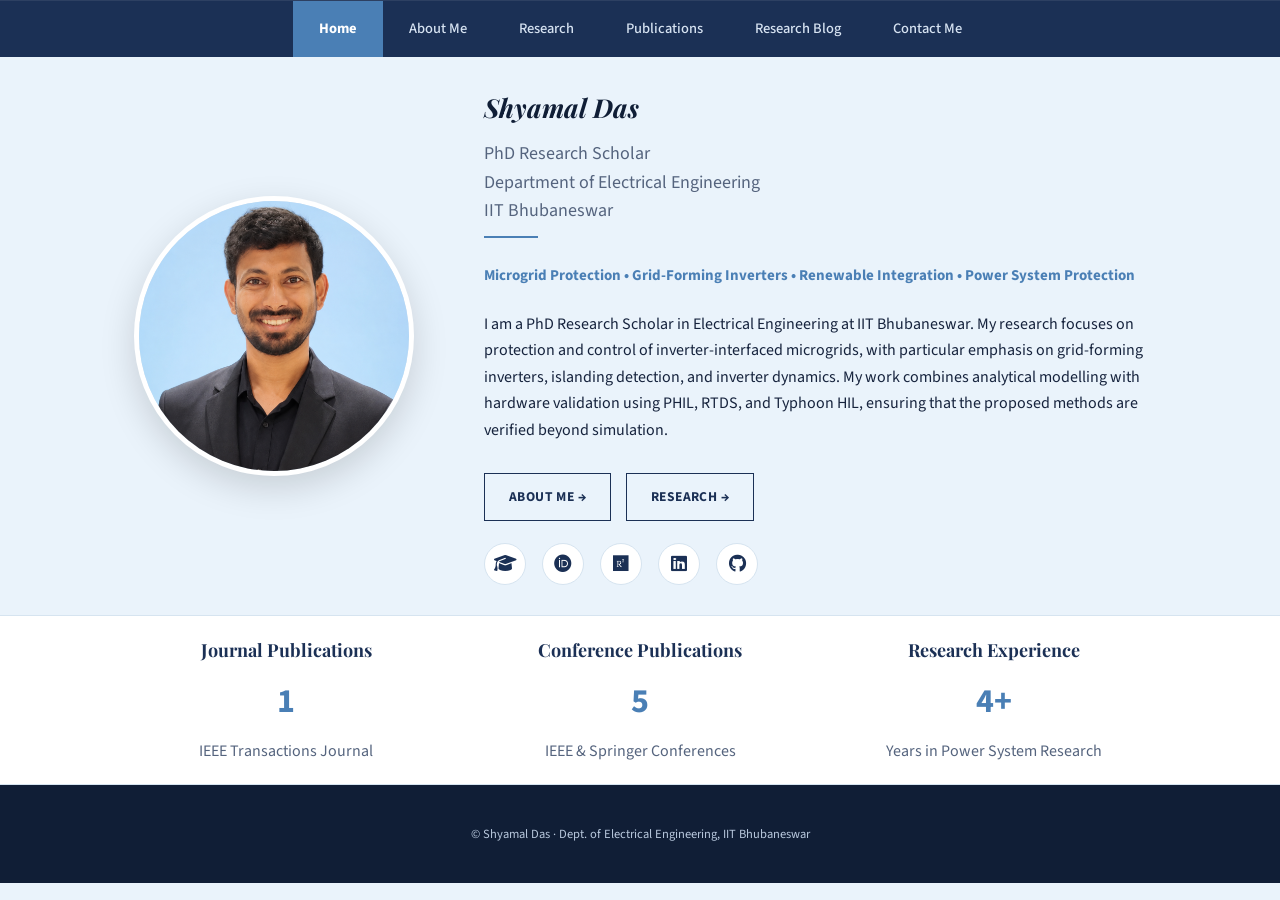
==== commit a0f2f129: "Second Draft" ====
--- a/index.html
+++ b/index.html
@@ -12,9 +12,7 @@
 <link rel="stylesheet" href="style.css">
 </head>
 <body>
-
-
-
+  
 <nav class="nav-bar">
   <div class="nav-inner">
     <a href="index.html" class="active">Home</a>
@@ -34,7 +32,7 @@
     <div class="intro-grid">
 
       <div class="intro-photo-wrap">
-        <img class="intro-photo" src="Image/profile.jpeg" alt="Shyamal Das">
+        <img class="intro-photo" src="Image/profile.png" alt="Shyamal Das">
         <div class="intro-photo-fallback">
           Add profile.jpeg to the Image folder
         </div>
@@ -80,27 +78,27 @@
 
         <div class="hero-icons">
 
-          <a href="https://scholar.google.com/citations?user=YOUR_ID"
+          <a href="https://scholar.google.com/citations?user=LnX11zgAAAAJ&hl=en"
              target="_blank" aria-label="Google Scholar">
              <i class="fas fa-graduation-cap"></i>
           </a>
 
-          <a href="https://orcid.org/YOUR_ORCID"
+          <a href="https://orcid.org/my-orcid?orcid=0000-0002-7743-6967"
              target="_blank" aria-label="ORCID">
              <i class="fab fa-orcid"></i>
           </a>
 
-          <a href="https://www.researchgate.net/profile/YOUR_PROFILE"
+          <a href="https://www.researchgate.net/profile/Shyamal-Das-16?ev=hdr_xprf"
              target="_blank" aria-label="ResearchGate">
              <i class="fab fa-researchgate"></i>
           </a>
 
-          <a href="https://www.linkedin.com/in/YOUR_PROFILE"
+          <a href="https://www.linkedin.com/in/das-shyamal/"
              target="_blank" aria-label="LinkedIn">
              <i class="fab fa-linkedin"></i>
           </a>
 
-          <a href="https://github.com/YOUR_USERNAME"
+          <a href="https://github.com/shyamal-das"
              target="_blank" aria-label="GitHub">
              <i class="fab fa-github"></i>
           </a>
--- a/style.css
+++ b/style.css
@@ -59,7 +59,7 @@
 /* ---- cover / header ---- */
 .cover {
   position: relative;
-  min-height: 260px;
+  min-height: 10px;
   display: flex;
   align-items: center;
   justify-content: center;
@@ -68,7 +68,7 @@
     linear-gradient(180deg, rgba(16, 30, 54, .72), rgba(16, 30, 54, .82)),
     url('Image/cover.jpg') center/cover no-repeat, var(--navy-dark);
   color: #fff;
-  padding: 40px 20px;
+  padding: 10px 20px;
 }
 
 .cover-mark {
@@ -202,9 +202,7 @@
   overflow: hidden;
 
   border: 5px solid #fff;
-
   box-shadow: 0 12px 35px rgba(0, 0, 0, .15);
-
   background: var(--border);
 }
 
@@ -215,34 +213,23 @@
 }
 
 .intro-designation {
-
   margin: 10px 0;
-
   color: var(--text-soft);
-
   font-size: 18px;
-
   line-height: 1.6;
 }
 
 .intro-interests {
-
   color: var(--accent);
-
   font-weight: 700;
-
   font-size: 15px;
-
   margin-bottom: 22px;
 }
 
 /* Buttons */
 .hero-buttons {
-
-  display: flex;
-
+  display: flex;
   gap: 15px;
-
   margin: 30px 0 22px;
 }
 
@@ -277,171 +264,98 @@
 }
 
 /* Social icons */
-
 .hero-icons {
-
-  display: flex;
-
+  display: flex;
   gap: 16px;
-
   margin-top: 20px;
 }
 
 .hero-icons a {
-
   width: 42px;
-
   height: 42px;
-
   border-radius: 50%;
-
-  display: flex;
-
+  display: flex;
   justify-content: center;
-
   align-items: center;
-
   text-decoration: none;
-
   color: var(--navy);
-
   border: 1px solid var(--border);
-
   background: #fff;
-
   font-size: 18px;
-
   transition: .25s;
 }
 
 .hero-icons a:hover {
-
   background: var(--navy);
-
   color: #fff;
-
   transform: translateY(-3px);
 }
 
 /* Statistics strip */
 .strip {
-
   background: #fff;
-
-  margin-top: 30px;
-
+  margin-top: 10px;
   border-top: 1px solid var(--border);
-
   border-bottom: 1px solid var(--border);
 }
 
 .strip-grid {
-
   max-width: var(--max);
-
   margin: auto;
-
   display: grid;
-
   grid-template-columns: repeat(3, 1fr);
-
   gap: 30px;
-
-  padding: 40px 24px;
+  padding: 20px 24px;
 }
 
 .strip-item {
-
   text-align: center;
 }
 
 .strip-item h3 {
-
   margin-bottom: 8px;
-
   color: var(--navy);
-
   font-size: 18px;
 }
 
 .strip-item p {
-
   margin: 0;
-
   font-size: 16px;
-
   color: var(--text-soft);
 }
 
 .strip-item strong {
-
   display: block;
-
   font-size: 34px;
-
   color: var(--accent);
-
   margin-bottom: 8px;
 }
 
 /* Mobile responsiveness */
 @media (max-width:900px) {
-
   .intro-grid {
-
     grid-template-columns: 1fr;
-
     text-align: center;
   }
 
   .section-rule {
-
     margin: auto auto 24px;
   }
 
   .hero-buttons {
-
     justify-content: center;
   }
 
   .hero-icons {
-
     justify-content: center;
   }
 
   .strip-grid {
-
     grid-template-columns: 1fr;
   }
 }
 
-/* ---- highlight strip (home) ---- */
-.strip {
-  background: var(--card);
-  border-top: 1px solid var(--border);
-  border-bottom: 1px solid var(--border);
-}
-
-.strip-grid {
-  max-width: var(--max);
-  margin: 0 auto;
-  padding: 44px 24px;
-  display: grid;
-  grid-template-columns: repeat(3, 1fr);
-  gap: 32px;
-}
-
-.strip-item h3 {
-  font-size: 16px;
-  margin-bottom: 8px;
-  color: var(--navy);
-}
-
-.strip-item p {
-  margin: 0;
-  font-size: 14.5px;
-  color: var(--text-soft);
-}
+
 
 /* ---- cards / lists shared ---- */
 .card {
@@ -469,49 +383,31 @@
 }
 
 /* About me */
-
 .interest-list {
-
   display: grid;
-
   grid-template-columns: repeat(2, 1fr);
-
   gap: 14px;
-
   padding-left: 20px;
-
 }
 
 .interest-list li {
-
   color: var(--text);
-
   font-size: 15px;
-
 }
 
 .card ul {
-
   padding-left: 20px;
-
   margin: 0;
-
 }
 
 .card li {
-
   margin-bottom: 10px;
-
 }
 
 .card h3 {
-
   margin-bottom: 15px;
-
   font-size: 20px;
-
   color: var(--navy);
-
 }
 
 /* ---- timeline (about page) ---- */
@@ -574,109 +470,66 @@
 }
 
 /* ---------- Research cards ---------- */
-
 .research-grid {
-
   display: grid;
-
   grid-template-columns: repeat(auto-fit, minmax(280px, 1fr));
-
   gap: 22px;
-
   margin-bottom: 40px;
-
 }
 
 .research-card {
-
   padding: 22px;
-
   border: 1px solid var(--border);
-
   border-radius: 10px;
-
   background: transparent;
-
   transition: .3s;
-
 }
 
 .research-card:hover {
-
   transform: translateY(-4px);
-
   box-shadow: 0 8px 24px rgba(0, 0, 0, .08);
-
 }
 
 .research-card h3 {
-
   margin-bottom: 12px;
-
   font-size: 22px;
-
 }
 
 /* ---------- Collaborators ---------- */
-
 .collab-grid {
-
   display: grid;
-
   grid-template-columns: repeat(auto-fit, minmax(260px, 1fr));
-
   gap: 30px;
-
   margin-bottom: 40px;
-
 }
 
 .collab-card {
-
   text-align: center;
-
   padding: 24px;
-
   border: 1px solid var(--border);
-
   border-radius: 12px;
-
   background: transparent;
-
 }
 
 .collab-card img {
-
   width: 140px;
-
   height: 140px;
-
   margin: auto;
-
   border-radius: 50%;
-
   object-fit: cover;
-
   border: 4px solid white;
-
   box-shadow: 0 5px 20px rgba(0, 0, 0, .12);
-
   margin-bottom: 18px;
 
 }
 
 .collab-card h3 {
-
   margin-bottom: 10px;
-
 }
 
 .collab-card p {
-
   color: var(--text-soft);
-
   margin-bottom: 20px;
-
 }
 
 
@@ -697,38 +550,34 @@
 }
 
 /* ---------- Gallery ---------- */
-
-.gallery-grid {
-
-  display: grid;
-
-  grid-template-columns: repeat(auto-fit, minmax(260px, 1fr));
-
-  gap: 20px;
-
-}
-
-.gallery-grid img {
-
-  width: 100%;
-
-  height: 220px;
-
-  object-fit: cover;
-
-  border-radius: 10px;
-
-  transition: .3s;
-
-}
-
-.gallery-grid img:hover {
-
-  transform: scale(1.03);
-
-}
-
-
+.gallery-grid{
+    display:grid;
+    grid-template-columns:repeat(auto-fit,minmax(280px,1fr));
+    gap:24px;
+}
+
+.gallery-item{
+    text-align:center;
+}
+
+.gallery-item img{
+    width:100%;
+    height:220px;
+    object-fit:cover;
+    border-radius:10px;
+    transition:.3s;
+}
+
+.gallery-item img:hover{
+    transform:scale(1.03);
+}
+
+.gallery-caption{
+    margin-top:10px;
+    font-size:14px;
+    color:var(--text-soft);
+    line-height:1.4;
+}
 /* ---- publications ---- */
 .pub-group-title {
   font-family: var(--f-body);
